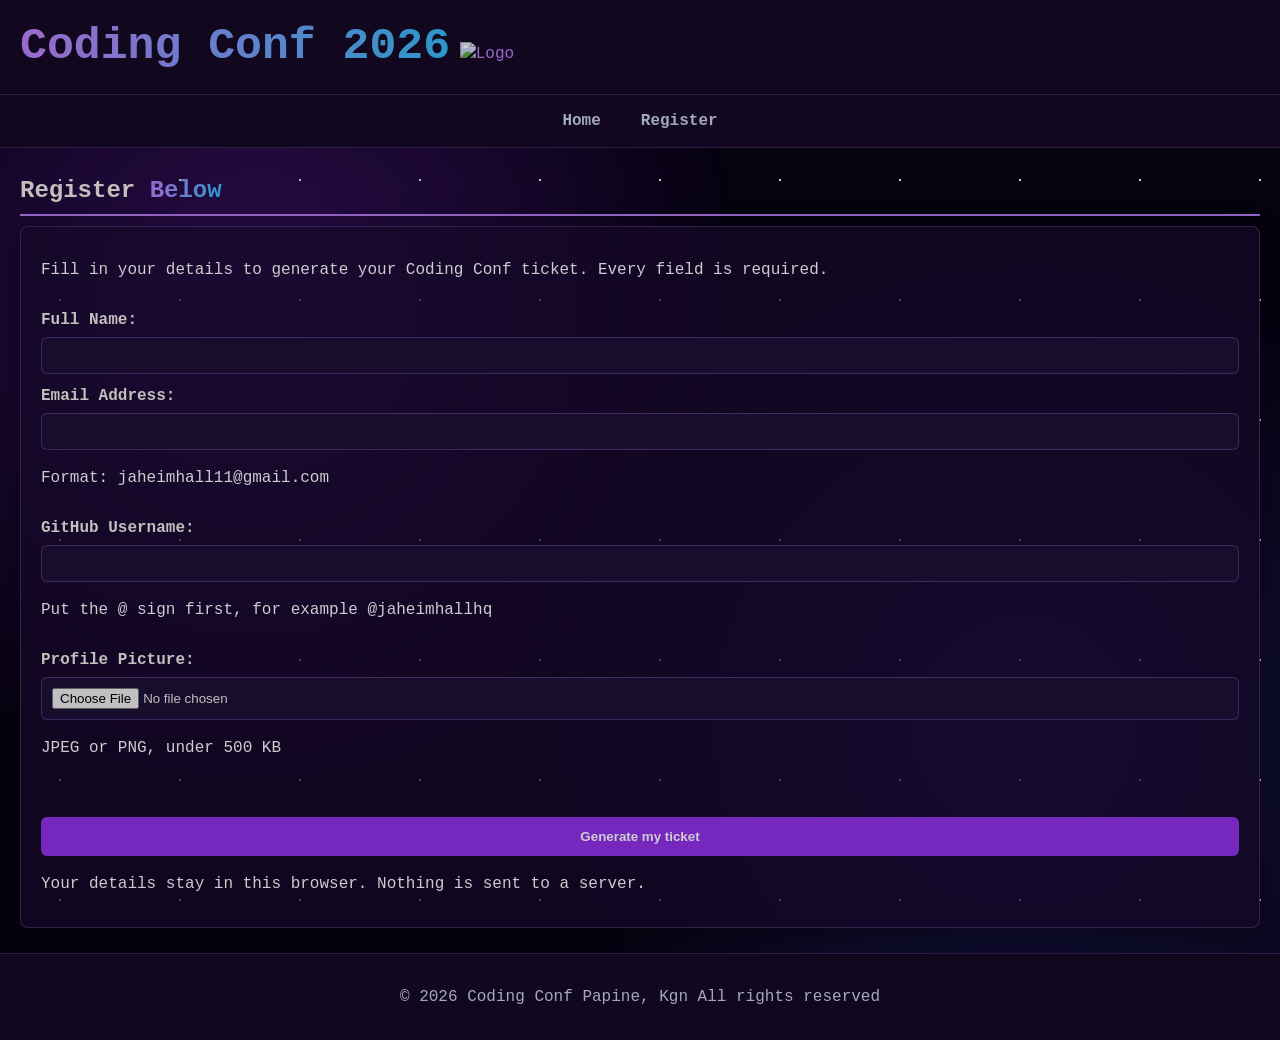
==== 2101766_Hall_Jaheim_IA#2/html/login.html @ b598a155 "Add files via upload" ====
<!DOCTYPE html>
<html lang="en">
<head>
    <meta charset="UTF-8">
    <meta name="viewport" content="width=device-width, initial-scale=1.0">
    <title>Register Coding Conf 2026</title>
    <link rel="stylesheet" href="../css/style.css">
</head>
<body>
    <header>
        <h1>Coding Conf 2026</h1>
        <img src="../assests/logo.png" alt="Logo" width="62" height="51">
    </header>

    <nav>
        <div>
            <a href="index.html">Home</a>
            <a href="login.html">Register</a>
        </div>
    </nav>

    <h2>Register <span class="Register">Below</span></h2>
    <div>
        <p>Fill in your details to generate your Coding Conf ticket. Every field is required.</p>

        <form id="registration-form" novalidate>
            <label for="fullname">Full Name:</label>
            <input type="text" id="fullname" name="fullName" maxlength="60" autocomplete="name" required aria-describedby="fullname-error">
            <span id="fullname-error" class="error" aria-live="polite"></span>

            <label for="email">Email Address:</label>
            <input type="email" id="email" name="email" autocomplete="email" required aria-describedby="email-error email-hint">
            <span id="email-error" class="error" aria-live="polite"></span>
            <p id="email-hint">Format: jaheimhall11@gmail.com</p>

            <label for="github">GitHub Username:</label>
            <input type="text" id="github" name="github" required aria-describedby="github-error github-hint">
            <span id="github-error" class="error" aria-live="polite"></span>
            <p id="github-hint">Put the @ sign first, for example @jaheimhallhq</p>

            <label for="avatar">Profile Picture:</label>
            <input type="file" id="avatar" name="avatar" accept="image/png, image/jpeg" required aria-describedby="avatar-error avatar-hint">
            <span id="avatar-error" class="error" aria-live="polite"></span>
            <p id="avatar-hint">JPEG or PNG, under 500 KB</p>

            <img id="avatar-preview" class="avatar-preview" width="96" height="96" hidden alt="Preview of your selected profile picture">

            <p id="form-status" role="alert"></p>

            <input type="submit" id="submit-button" value="Generate my ticket">
            <p>Your details stay in this browser. Nothing is sent to a server.</p>
        </form>
    </div>

    <footer>
        <p>&copy; 2026 Coding Conf Papine, Kgn All rights reserved</p>
    </footer>

    <script src="../js/validation.js"></script>
</body>
</html>
---- 2101766_Hall_Jaheim_IA#2/css/style.css ----
body {
  font-family: Arial, Helvetica, sans-serif;
  margin: 0;
  background-color: #0c0714;
  color: #f3efe8;
  line-height: 1.6;
}

body::before {
  content: "";
  position: fixed;
  inset: 0;
  z-index: -1;
  pointer-events: none;
  background: 
    radial-gradient(circle at 20% 30%, rgba(126, 34, 206, 0.25) 0%, transparent 40%),
    radial-gradient(circle at 80% 70%, rgba(79, 70, 229, 0.2) 0%, transparent 40%),
    radial-gradient(white 1px, transparent 1px);
  background-size: 100% 100%, 100% 100%, 120px 120px;
  opacity: 0.8;
}

header {
  background-color: #140a24;
  color: #c084fc;
  text-align: left;
  padding: 20px;
  border-bottom: 1px solid rgba(192, 132, 252, 0.2);
}

header h1 {
  margin: 0;
  display: inline-block;
  background: linear-gradient(90deg, #c084fc, #38bdf8);
  -webkit-background-clip: text;
  background-clip: text;
  -webkit-text-fill-color: transparent;
}

a {
  color: #38bdf8;
}

nav {
  background-color: #140a24;
  border-bottom: 1px solid rgba(192, 132, 252, 0.2);
}

nav div {
  display: flex;
  justify-content: center;
}

nav a {
  color: #cbd5e1;
  text-decoration: none;
  padding: 14px 20px;
  font-weight: bold;
}

nav a:hover {
  background-color: rgba(192, 132, 252, 0.15);
  color: #c084fc;
}

h2, h3 {
  color: #f3efe8;
  border-bottom: 2px solid #c084fc;
  margin: 25px 20px 10px 20px;
  padding-bottom: 5px;
}

.Register {
  background: linear-gradient(90deg, #c084fc, #38bdf8);
  -webkit-background-clip: text;
  background-clip: text;
  -webkit-text-fill-color: transparent;
}

body > div {
  background-color: rgba(26, 11, 46, 0.7);
  border: 1px solid rgba(192, 132, 252, 0.25);
  margin: 0 20px;
  padding: 15px 20px;
  border-radius: 8px;
  box-shadow: 0 8px 32px rgba(0, 0, 0, 0.5);
  margin-bottom: 15px;
}

:where(ul, ol) {
  padding-left: 20px;
  color: #cbd5e1;
}

:is(ul, ol)  li {
  margin-bottom: 6px;
}

form {
  display: flex;
  flex-direction: column;
}

label {
  display: block;
  margin-top: 10px;
  font-weight: bold;
  color: #f3efe8;
}

input:not([type="submit"]) {
  width: 100%;
  padding: 10px;
  margin-top: 5px;
  border: 1px solid rgba(192, 132, 252, 0.3);
  border-radius: 6px;
  background-color: #1e1136;
  color: #f3efe8;
  box-sizing: border-box;
}

input[type="submit"],
button,
a.button {
  display: inline-block;
  background:#9333ea;
  color: #ffffff;
  text-decoration: none;
  border: none;
  padding: 12px 20px;
  margin-top: 15px;
  border-radius: 6px;
  cursor: pointer;
  font-weight: bold;
}

input[type="submit"]:hover,
button:hover,
a.button:hover {
  background: linear-gradient(90deg, #d8b4fe, #a855f7);
}

.error {
  display: block;
  color: #ff8f85;
  font-size: 0.9rem;
}

label:has(+ input[aria-invalid="true"]) {
  color: #ff8f85;
}

#form-status {
  font-weight: bold;
  margin-top: 10px;
}

.avatar-preview {
  margin-top: 10px;
  border-radius: 6px;
  border: 2px solid #c084fc;
}

footer {
  background-color: #140a24;
  color: #cbd5e1;
  text-align: center;
  padding: 15px;
  margin-top: 25px;
  border-top: 1px solid rgba(192, 132, 252, 0.2);
}

@media (max-width: 600px) {
  nav div {
    flex-direction: column;
    text-align: center;
  }
}

:root {
  --purple: #9333ea;
  --lightpurple: #8866e5;
  --ticket-w: 500px;
  --stub-w: 100px;
  --notch: 14px;
  --pink: #f9a8d4;
}

* {
  box-sizing: border-box;
}

[hidden] {
  display: none !important;
}

html {
  min-height: 100%;
  background: #05030f;
}

body {
  margin: 0;
  min-height: 100vh;
  position: relative;
  overflow-x: hidden;
  color: #ffffff;
  font-family: "Inconsolata", "JetBrains Mono", ui-monospace, "SFMono-Regular", Menlo, Consolas, monospace;
  line-height: 1.5;
  background:
    radial-gradient(circle at 20% 30%, rgba(126, 34, 206, 0.25) 0%, transparent 40%),
    radial-gradient(circle at 80% 70%, rgba(79, 70, 229, 0.2) 0%, transparent 40%),
    radial-gradient(white 1px, transparent 1px);
  background-size: 100% 100%, 100% 100%, 120px 120px;
  opacity: 0.8;
}

body::before {
  content: "";
  position: absolute;
  inset: 0;
  pointer-events: none;
}

main {
  position: relative;
  z-index: 1;
  display: flex;
  flex-direction: column;
  align-items: center;
  padding: 40px 20px 60px;
  text-align: center;
}

.brand {
  display: flex;
  align-items: center;
  gap: 10px;
  font-size: 1.15rem;
  font-weight: bold;
  letter-spacing: 0.02em;
}

h1 {
  margin: 50px 0 20px;
  font-size: clamp(1.8rem, 5vw, 2.8rem);
  line-height: 1.2;
}

.accent {
  background: linear-gradient(90deg, var(--purple), var(--lightpurple));
  -webkit-background-clip: text;
  background-clip: text;
  -webkit-text-fill-color: transparent;
  overflow-wrap: anywhere;
}

.lead {
  max-width: 420px;
  margin: 0 0 70px;
  color: #e5e7eb;
  font-size: 1.05rem;
}

.email {
  color: var(--purple);
  overflow-wrap: anywhere;
}

.ticket {
  position: relative;
  width: 100%;
  max-width: var(--ticket-w);
  text-align: left;
  filter: drop-shadow(0 18px 30px rgba(0, 0, 0, 0.45));
}

.ticket-body {
  position: relative;
  display: grid;
  grid-template-columns: 1fr var(--stub-w);
  min-height: 232px;
  border: 1.5px solid rgba(248, 113, 113, 0.75);
  border-radius: 12px;
  background: rgb(158, 68, 214);
  backdrop-filter: blur(6px);

  -webkit-mask:
    radial-gradient(circle var(--notch) at calc(100% - var(--stub-w)) 0, transparent 97%, #000 100%) top / 100% 51% no-repeat,
    radial-gradient(circle var(--notch) at calc(100% - var(--stub-w)) 100%, transparent 97%, #000 100%) bottom / 100% 51% no-repeat;
  mask:
    radial-gradient(circle var(--notch) at calc(100% - var(--stub-w)) 0, transparent 97%, #000 100%) top / 100% 51% no-repeat,
    radial-gradient(circle var(--notch) at calc(100% - var(--stub-w)) 100%, transparent 97%, #000 100%) bottom / 100% 51% no-repeat;
}

.ticket::before,
.ticket::after {
  content: "";
  position: absolute;
  z-index: 2;
  left: calc(100% - var(--stub-w) - var(--notch));
  width: calc(var(--notch) * 2);
  height: var(--notch);
  border: 1.5px solid var(--lightpurple);
  pointer-events: none;
}

.ticket::before {
  top: 0;
  border-top: 0;
  border-radius: 0 0 var(--notch) var(--notch);
}

.ticket::after {
  bottom: 0;
  border-bottom: 0;
  border-radius: var(--notch) var(--notch) 0 0;
}

.ticket-main {
  padding: 20px 22px;
  display: flex;
  flex-direction: column;
  justify-content: space-between;
  min-width: 0;
}

.ticket-brand {
  display: flex;
  align-items: center;
  gap: 10px;
}

.ticket-brand h2 {
  margin: 0;
  font-size: 1.7rem;
  font-weight: normal;
}

.ticket-meta {
  margin: 6px 0 0 54px;
  color: #cbd5e1;
  font-size: 0.85rem;
}

.slash {
  margin: 0 6px;
}

.attendee {
  display: flex;
  align-items: center;
  gap: 14px;
  margin-top: 28px;
}

.attendee img {
  width: 66px;
  height: 66px;
  flex-shrink: 0;
  object-fit: cover;
  border-radius: 8px;
}

.attendee-name {
  margin: 0;
  font-size: 1.35rem;
  overflow-wrap: anywhere;
}

.github {
  display: inline-flex;
  align-items: center;
  gap: 8px;
  color: #e5e7eb;
  font-size: 0.9rem;
  text-decoration: none;
  overflow-wrap: anywhere;
}

.github:hover {
  color: var(--pink);
}

.ticket-stub {
  position: relative;
  display: flex;
  align-items: center;
  justify-content: center;
  background: rgba(255, 255, 255, 0.07);
}

.ticket-stub::before {
  content: "";
  position: absolute;
  left: 0;
  top: 26px;
  bottom: 26px;
  border-left: 2px dashed rgba(255, 255, 255, 0.4);
}

.serial {
  writing-mode: vertical-rl;
  font-size: 1.5rem;
  letter-spacing: 0.05em;
  color: rgba(255, 255, 255, 0.45);
}

.actions {
  display: flex;
  flex-wrap: wrap;
  justify-content: center;
  align-items: center;
  gap: 24px;
  margin-top: 40px;
}

button {
  font-family: inherit;
  font-size: 1rem;
  font-weight: bold;
  color: #ffffff;
  background: var(--purple);
  border: none;
  border-radius: 8px;
  padding: 12px 22px;
  cursor: pointer;
}

button:hover {
  filter: brightness(1.1);
}

.actions a {
  color: #e5e7eb;
}

.actions a:hover {
  color: var(--pink);
}

.noscript {
  position: relative;
  z-index: 1;
  padding: 40px 20px;
  text-align: center;
}

/* Phones */
@media (max-width: 520px) {
  :root {
    --stub-w: 70px;
    --notch: 11px;
  }

  main {
    padding-top: 28px;
  }

  h1 {
    margin-top: 36px;
  }

  .lead {
    margin-bottom: 44px;
  }

  .ticket-main {
    padding: 16px;
  }

  .ticket-brand h2 {
    font-size: 1.3rem;
  }

  .ticket-meta {
    margin-left: 0;
  }

  .attendee-name {
    font-size: 1.1rem;
  }

  .serial {
    font-size: 1.2rem;
  }
}

@media print {
  .actions {
    display: none;
  }
}
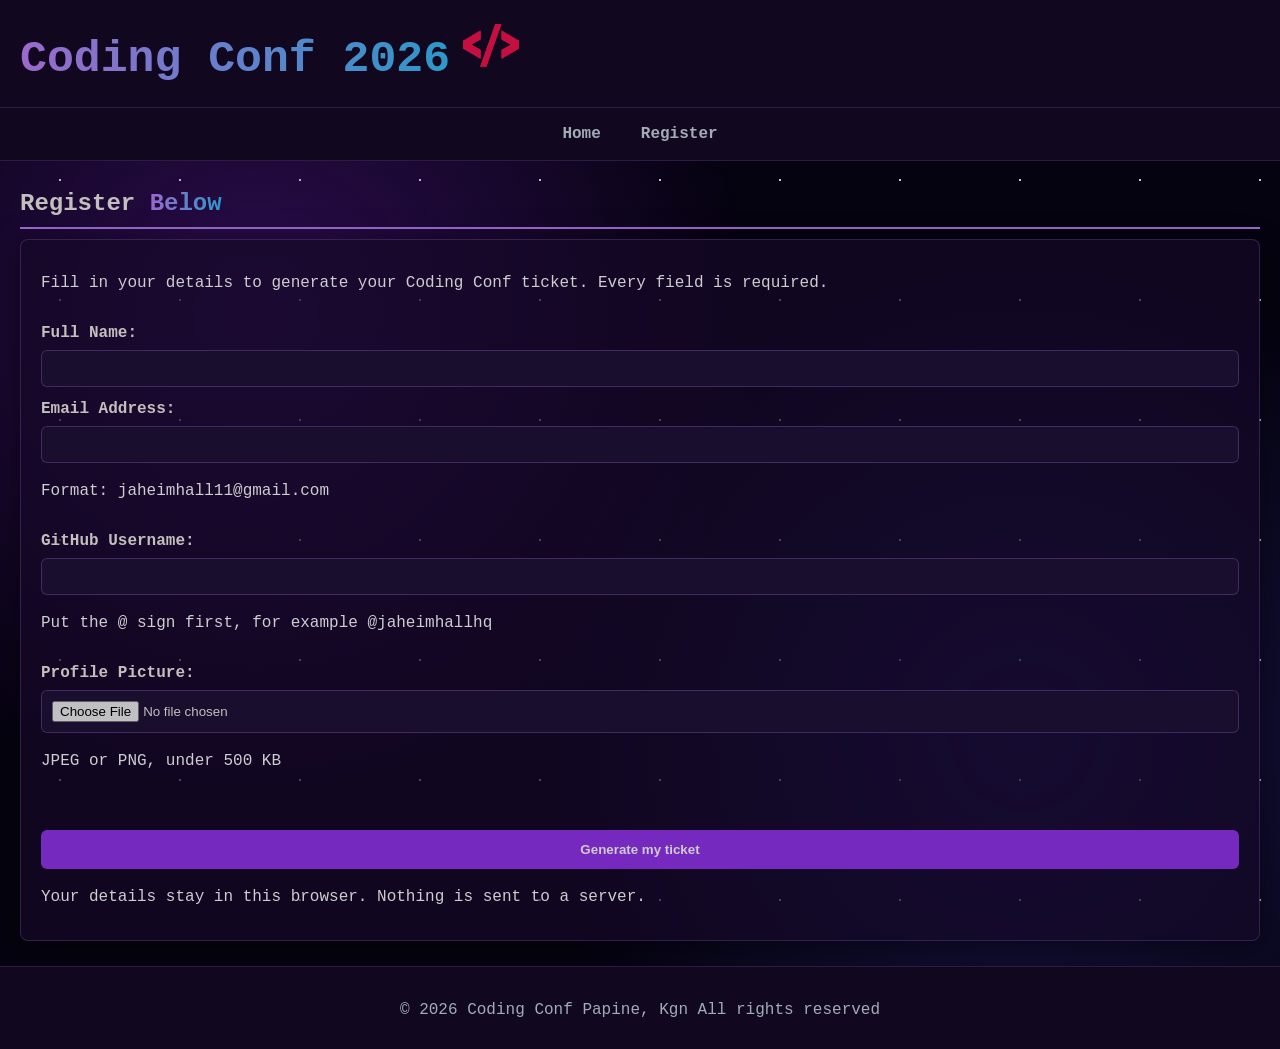
==== commit ea241140: "Fix typo in image source path in login.html" ====
--- a/2101766_Hall_Jaheim_IA#2/html/login.html
+++ b/2101766_Hall_Jaheim_IA#2/html/login.html
@@ -9,7 +9,7 @@
 <body>
     <header>
         <h1>Coding Conf 2026</h1>
-        <img src="../assests/logo.png" alt="Logo" width="62" height="51">
+        <img src="../assets/logo.png" alt="Logo" width="62" height="51">
     </header>
 
     <nav>
